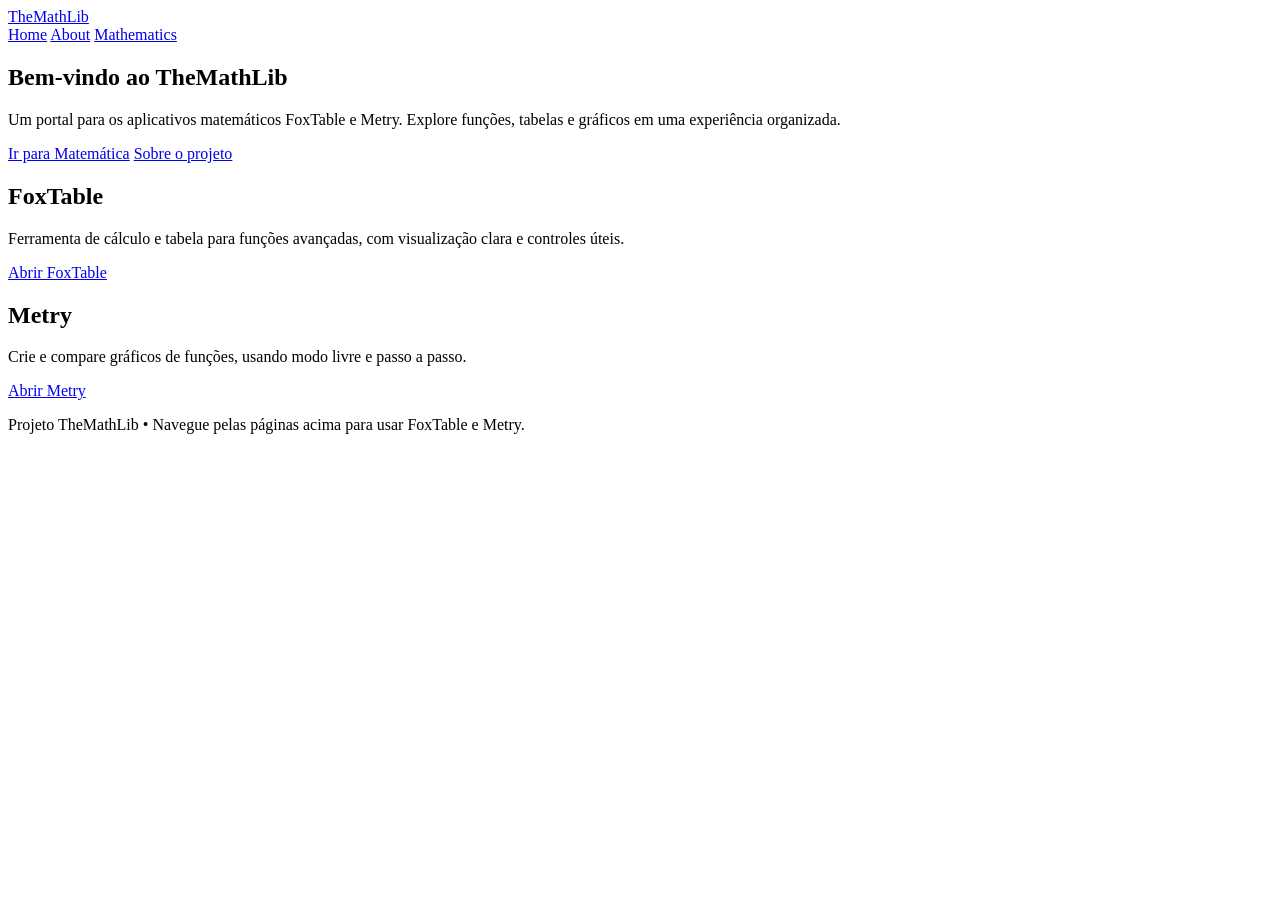
==== index.html @ 69de4fdf "index.html" ====
<!DOCTYPE html>
<html lang="pt-br">
<head>
    <meta charset="UTF-8">
    <meta name="viewport" content="width=device-width, initial-scale=1.0">
    <title>TheMathLib</title>
    <link rel="icon" type="image/png" href="Webs/Metry/assets/Icon.png">
    <link rel="stylesheet" href="styles.css">
</head>
<body>
    <header class="site-header">
        <div class="brand"><a href="index.html">TheMathLib</a></div>
        <nav>
            <a href="index.html">Home</a>
            <a href="about.html">About</a>
            <a href="maths.html">Mathematics</a>
        </nav>
    </header>

    <main class="page-main">
        <section class="hero">
            <h1>Bem-vindo ao TheMathLib</h1>
            <p>Um portal para os aplicativos matemáticos FoxTable e Metry. Explore funções, tabelas e gráficos em uma experiência organizada.</p>
            <div class="hero-actions">
                <a class="button" href="maths.html">Ir para Matemática</a>
                <a class="button secondary" href="about.html">Sobre o projeto</a>
            </div>
        </section>

        <section class="feature-cards">
            <article class="card">
                <h2>FoxTable</h2>
                <p>Ferramenta de cálculo e tabela para funções avançadas, com visualização clara e controles úteis.</p>
                <a class="button small" href="Webs/FoxTable/index.html" target="_blank">Abrir FoxTable</a>
            </article>
            <article class="card">
                <h2>Metry</h2>
                <p>Crie e compare gráficos de funções, usando modo livre e passo a passo.</p>
                <a class="button small" href="Webs/Metry/index.html" target="_blank">Abrir Metry</a>
            </article>
        </section>
    </main>

    <footer class="site-footer">
        <p>Projeto TheMathLib • Navegue pelas páginas acima para usar FoxTable e Metry.</p>
    </footer>
</body>
</html>
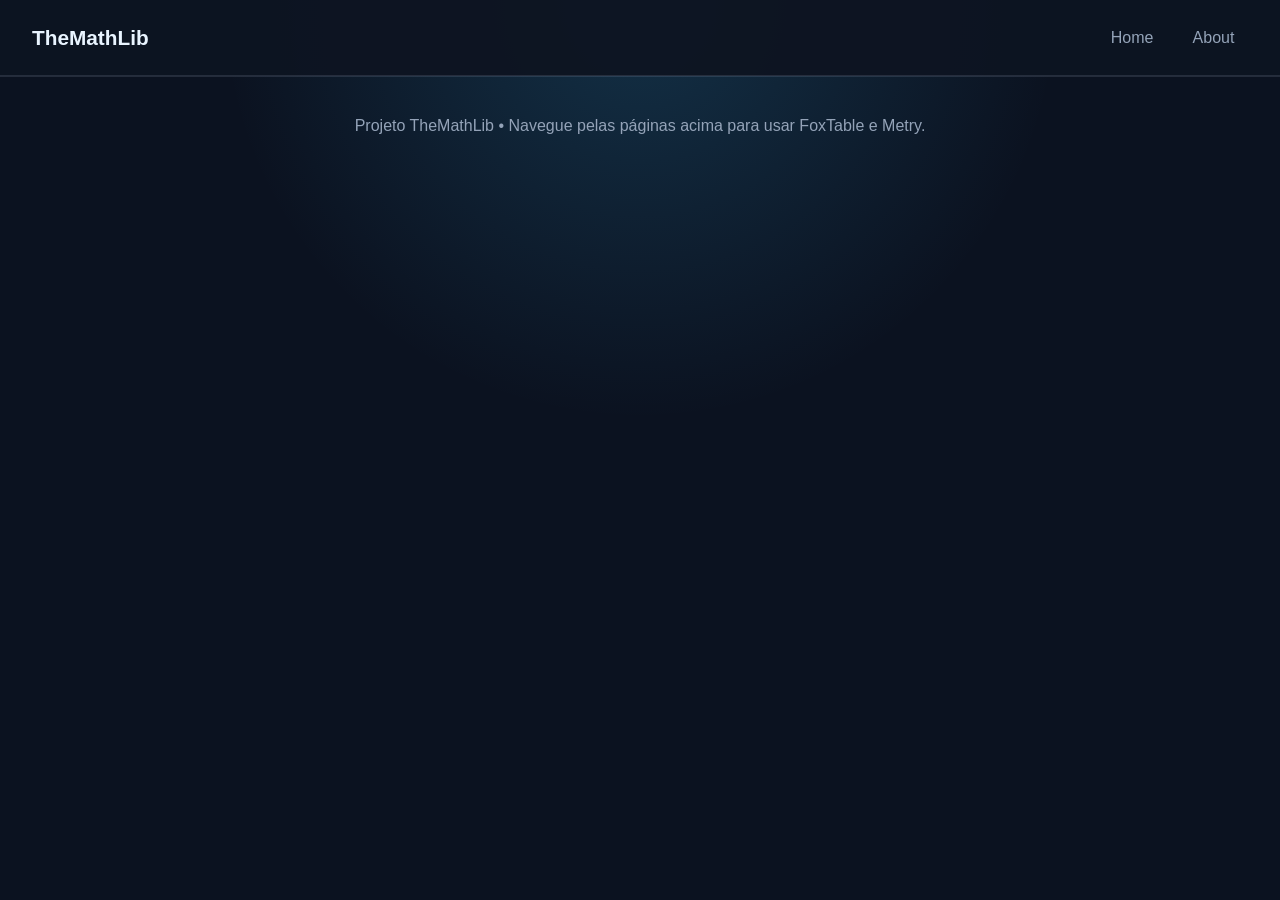
==== commit 1dd75292: "Update index.html" ====
--- a/index.html
+++ b/index.html
@@ -13,33 +13,8 @@
         <nav>
             <a href="index.html">Home</a>
             <a href="about.html">About</a>
-            <a href="maths.html">Mathematics</a>
         </nav>
     </header>
-
-    <main class="page-main">
-        <section class="hero">
-            <h1>Bem-vindo ao TheMathLib</h1>
-            <p>Um portal para os aplicativos matemáticos FoxTable e Metry. Explore funções, tabelas e gráficos em uma experiência organizada.</p>
-            <div class="hero-actions">
-                <a class="button" href="maths.html">Ir para Matemática</a>
-                <a class="button secondary" href="about.html">Sobre o projeto</a>
-            </div>
-        </section>
-
-        <section class="feature-cards">
-            <article class="card">
-                <h2>FoxTable</h2>
-                <p>Ferramenta de cálculo e tabela para funções avançadas, com visualização clara e controles úteis.</p>
-                <a class="button small" href="Webs/FoxTable/index.html" target="_blank">Abrir FoxTable</a>
-            </article>
-            <article class="card">
-                <h2>Metry</h2>
-                <p>Crie e compare gráficos de funções, usando modo livre e passo a passo.</p>
-                <a class="button small" href="Webs/Metry/index.html" target="_blank">Abrir Metry</a>
-            </article>
-        </section>
-    </main>
 
     <footer class="site-footer">
         <p>Projeto TheMathLib • Navegue pelas páginas acima para usar FoxTable e Metry.</p>
--- a/styles.css
+++ b/styles.css
@@ -0,0 +1,253 @@
+:root {
+    --bg: #0b1220;
+    --surface: #121b2f;
+    --surface-soft: #1b2940;
+    --text: #e9f4ff;
+    --muted: #94a3b8;
+    --accent: #38bdf8;
+    --accent-soft: #60a5fa;
+    --border: rgba(148, 163, 184, 0.18);
+}
+
+* {
+    box-sizing: border-box;
+}
+
+html, body {
+    margin: 0;
+    min-height: 100%;
+}
+
+body {
+    font-family: 'Segoe UI', sans-serif;
+    color: var(--text);
+    background: radial-gradient(circle at top, rgba(56, 189, 248, 0.18), transparent 38%), var(--bg);
+    line-height: 1.6;
+}
+
+body a {
+    color: inherit;
+    text-decoration: none;
+}
+
+.site-header {
+    display: flex;
+    align-items: center;
+    justify-content: space-between;
+    gap: 1rem;
+    padding: 1rem 2rem;
+    background: rgba(13, 20, 34, 0.96);
+    border-bottom: 1px solid var(--border);
+    position: sticky;
+    top: 0;
+    z-index: 10;
+}
+
+.brand a {
+    font-size: 1.3rem;
+    font-weight: 700;
+}
+
+nav {
+    display: flex;
+    flex-wrap: wrap;
+    gap: 0.75rem;
+}
+
+nav a {
+    padding: 0.55rem 0.85rem;
+    border-radius: 0.8rem;
+    color: var(--muted);
+    transition: background 0.2s ease, color 0.2s ease;
+}
+
+nav a:hover,
+nav a:focus-visible {
+    background: rgba(56, 189, 248, 0.12);
+    color: var(--text);
+}
+
+.page-main {
+    padding: 2rem;
+    display: grid;
+    gap: 2rem;
+}
+
+.hero,
+.card,
+.content-card,
+.iframe-card {
+    background: rgba(255, 255, 255, 0.05);
+    border: 1px solid var(--border);
+    border-radius: 1.5rem;
+    padding: 1.75rem;
+}
+
+.hero {
+    max-width: 860px;
+    margin: 0 auto;
+}
+
+.hero h1 {
+    margin: 0 0 1rem;
+    font-size: clamp(2.2rem, 4vw, 3.4rem);
+}
+
+.hero p {
+    margin: 0 0 1.5rem;
+    color: var(--muted);
+    max-width: 44rem;
+}
+
+.hero-actions {
+    display: flex;
+    flex-wrap: wrap;
+    gap: 1rem;
+}
+
+.button {
+    display: inline-flex;
+    align-items: center;
+    justify-content: center;
+    padding: 0.95rem 1.4rem;
+    border-radius: 1rem;
+    background: var(--accent);
+    color: #0f172a;
+    font-weight: 700;
+    transition: transform 0.2s ease, filter 0.2s ease;
+}
+
+.button:hover,
+.button:focus-visible {
+    filter: brightness(1.05);
+    transform: translateY(-1px);
+}
+
+.button.secondary {
+    background: rgba(15, 23, 42, 0.9);
+    color: var(--text);
+    border: 1px solid var(--border);
+}
+
+.button.small {
+    padding: 0.75rem 1rem;
+    font-size: 0.95rem;
+}
+
+.feature-cards,
+.iframe-grid {
+    display: grid;
+    gap: 1.5rem;
+}
+
+.feature-cards {
+    grid-template-columns: repeat(auto-fit, minmax(240px, 1fr));
+}
+
+.iframe-grid {
+    grid-template-columns: repeat(auto-fit, minmax(280px, 1fr));
+}
+
+.card h2,
+.iframe-card h2,
+.content-card h1 {
+    margin: 0 0 0.85rem;
+}
+
+.card p,
+.content-card p,
+.content-card ul {
+    color: var(--muted);
+}
+
+.content-card ul {
+    padding-left: 1.2rem;
+}
+
+.content-card ul li {
+    margin-bottom: 0.75rem;
+}
+
+.iframe-card iframe {
+    width: 100%;
+    min-height: 520px;
+    border: 1px solid var(--border);
+    border-radius: 1rem;
+    background: #0f172a;
+}
+
+.site-footer {
+    padding: 1.25rem 2rem;
+    text-align: center;
+    color: var(--muted);
+    border-top: 1px solid var(--border);
+}
+
+.hud {
+    position: fixed;
+    top: 1.5rem;
+    right: 1.5rem;
+    display: grid;
+    gap: 0.8rem;
+    max-width: 18rem;
+    padding: 1rem;
+    background: rgba(10, 18, 34, 0.94);
+    border: 1px solid rgba(56, 189, 248, 0.18);
+    border-radius: 1.4rem;
+    backdrop-filter: blur(14px);
+    box-shadow: 0 20px 50px rgba(0, 0, 0, 0.32);
+    z-index: 20;
+}
+
+.hud-item {
+    display: grid;
+    gap: 0.35rem;
+    padding: 0.85rem 0.95rem;
+    border-radius: 1.05rem;
+    background: rgba(255, 255, 255, 0.04);
+    border: 1px solid rgba(255, 255, 255, 0.08);
+}
+
+.hud-item span {
+    font-size: 0.75rem;
+    text-transform: uppercase;
+    letter-spacing: 0.14em;
+    color: var(--muted);
+}
+
+.hud-item strong {
+    font-size: 1rem;
+    color: var(--text);
+    line-height: 1.4;
+}
+
+.hud-item strong a {
+    color: var(--accent-soft);
+}
+
+@media (max-width: 820px) {
+    .site-header {
+        flex-direction: column;
+        align-items: flex-start;
+    }
+
+    .page-main {
+        padding: 1.25rem;
+    }
+
+    .hero,
+    .card,
+    .content-card,
+    .iframe-card {
+        padding: 1.25rem;
+    }
+}
+
+@media (max-width: 720px) {
+    .hud {
+        position: static;
+        max-width: none;
+        width: auto;
+        margin: 0 auto 1.5rem;
+    }
+}
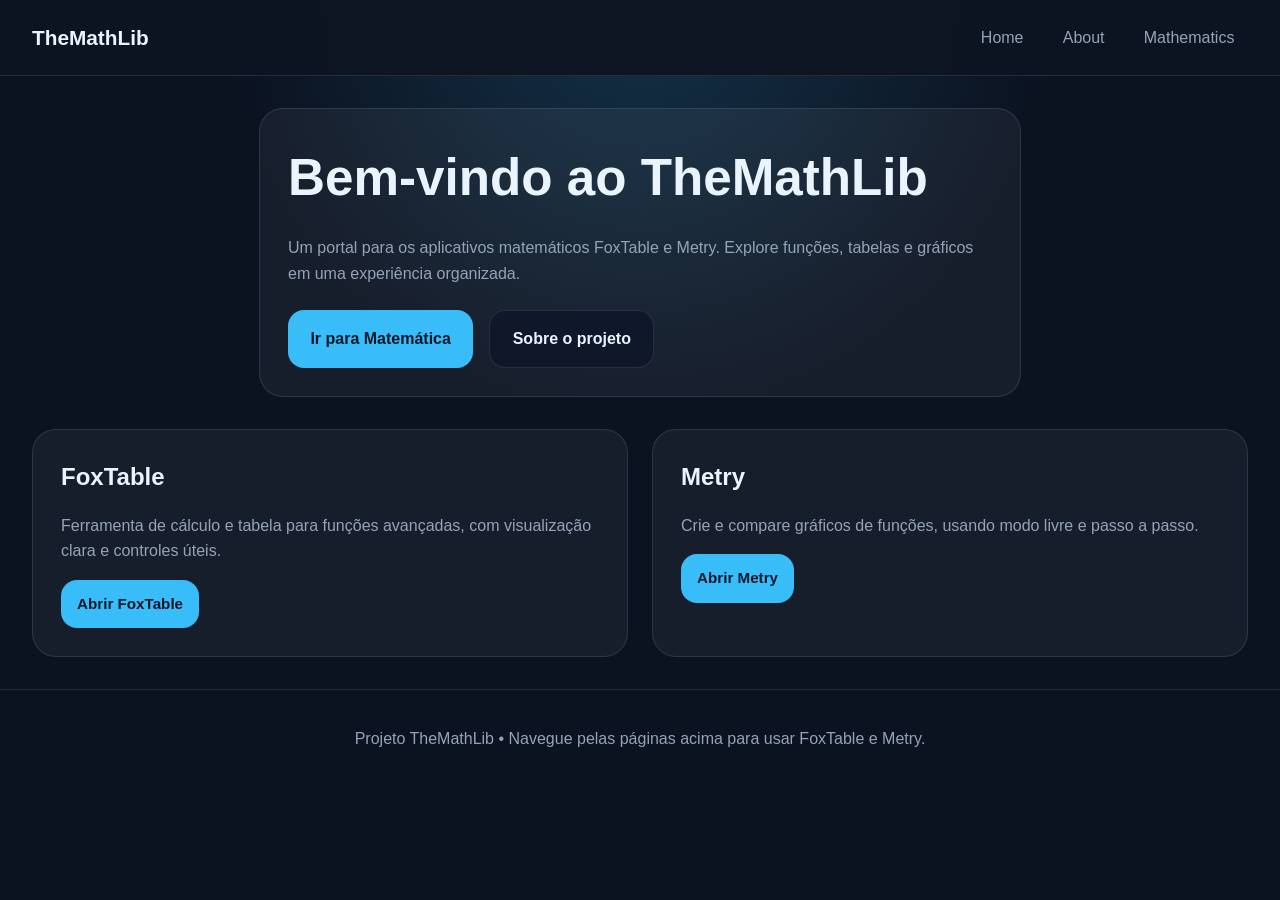
==== commit 815f7732: "Update index.html" ====
--- a/index.html
+++ b/index.html
@@ -13,8 +13,33 @@
         <nav>
             <a href="index.html">Home</a>
             <a href="about.html">About</a>
+            <a href="maths.html">Mathematics</a>
         </nav>
     </header>
+
+    <main class="page-main">
+        <section class="hero">
+            <h1>Bem-vindo ao TheMathLib</h1>
+            <p>Um portal para os aplicativos matemáticos FoxTable e Metry. Explore funções, tabelas e gráficos em uma experiência organizada.</p>
+            <div class="hero-actions">
+                <a class="button" href="maths.html">Ir para Matemática</a>
+                <a class="button secondary" href="about.html">Sobre o projeto</a>
+            </div>
+        </section>
+
+        <section class="feature-cards">
+            <article class="card">
+                <h2>FoxTable</h2>
+                <p>Ferramenta de cálculo e tabela para funções avançadas, com visualização clara e controles úteis.</p>
+                <a class="button small" href="Webs/FoxTable/index.html" target="_blank">Abrir FoxTable</a>
+            </article>
+            <article class="card">
+                <h2>Metry</h2>
+                <p>Crie e compare gráficos de funções, usando modo livre e passo a passo.</p>
+                <a class="button small" href="Webs/Metry/index.html" target="_blank">Abrir Metry</a>
+            </article>
+        </section>
+    </main>
 
     <footer class="site-footer">
         <p>Projeto TheMathLib • Navegue pelas páginas acima para usar FoxTable e Metry.</p>
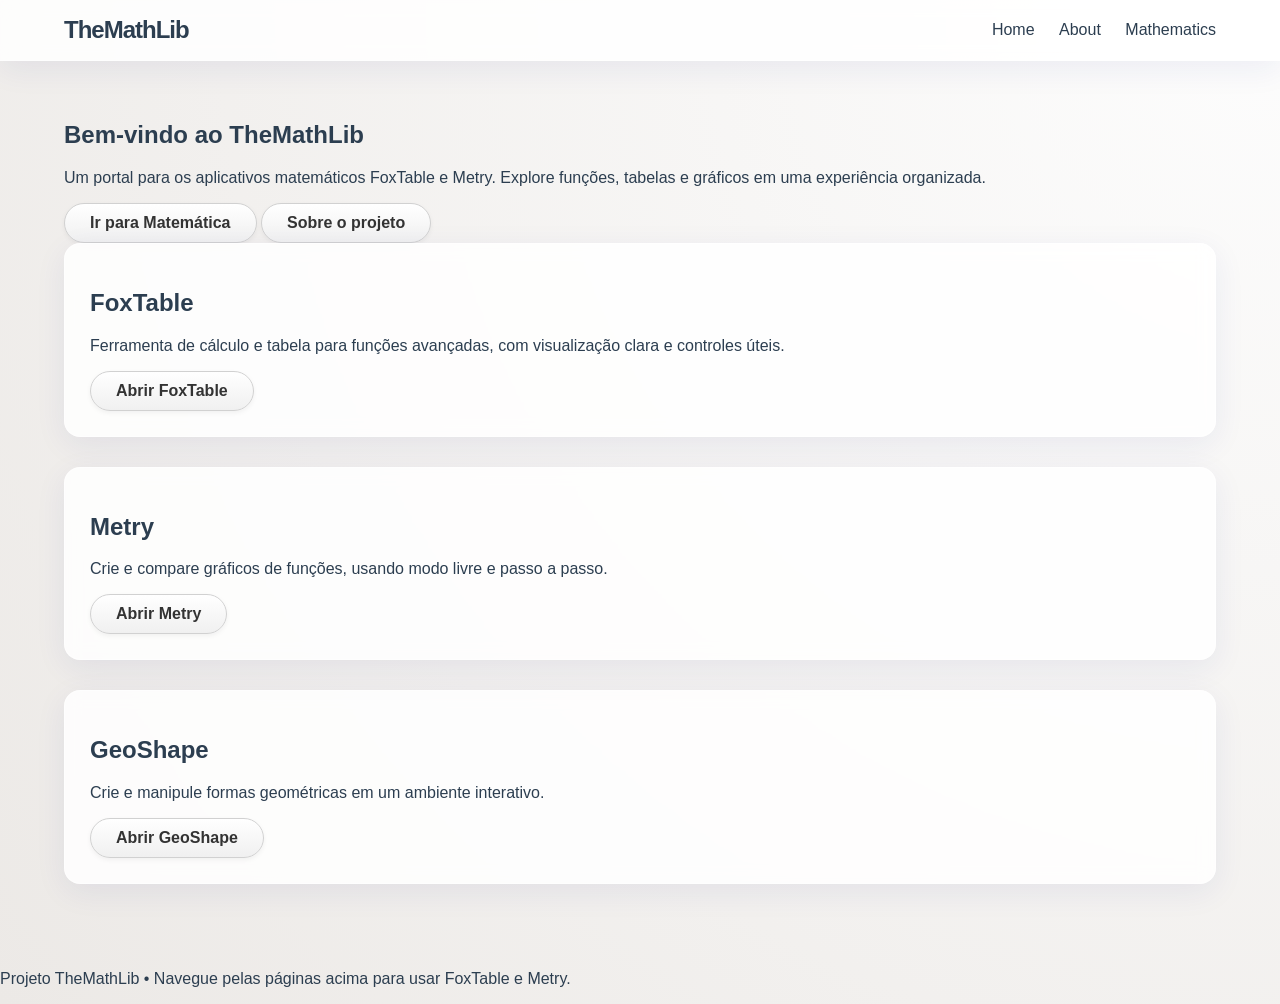
==== commit d3bf46f6: "Update index.html" ====
--- a/index.html
+++ b/index.html
@@ -38,11 +38,17 @@
                 <p>Crie e compare gráficos de funções, usando modo livre e passo a passo.</p>
                 <a class="button small" href="Webs/Metry/index.html" target="_blank">Abrir Metry</a>
             </article>
+            <article class="card">
+                <h2>GeoShape</h2>
+                <p>Crie e manipule formas geométricas em um ambiente interativo.</p>
+                <a class="button small" href="Webs/GeoShape/index.html" target="_blank">Abrir GeoShape</a>
+            </article>
         </section>
     </main>
 
     <footer class="site-footer">
         <p>Projeto TheMathLib • Navegue pelas páginas acima para usar FoxTable e Metry.</p>
     </footer>
+
 </body>
 </html>
--- a/styles.css
+++ b/styles.css
@@ -1,253 +1,117 @@
+/* Global & Y2K Aesthetic Root */
 :root {
-    --bg: #0b1220;
-    --surface: #121b2f;
-    --surface-soft: #1b2940;
-    --text: #e9f4ff;
-    --muted: #94a3b8;
-    --accent: #38bdf8;
-    --accent-soft: #60a5fa;
-    --border: rgba(148, 163, 184, 0.18);
-}
-
-* {
-    box-sizing: border-box;
-}
-
-html, body {
-    margin: 0;
-    min-height: 100%;
+    --glass-white: rgba(255, 255, 255, 0.85);
+    --pure-white: #ffffff;
+    --border-light: rgba(255, 255, 255, 0.5);
+    --accent-gray: #e0e0e0;
+    --text-main: #2c3e50;
+    --shadow-soft: 0 8px 32px 0 rgba(31, 38, 135, 0.07);
 }
 
 body {
-    font-family: 'Segoe UI', sans-serif;
-    color: var(--text);
-    background: radial-gradient(circle at top, rgba(56, 189, 248, 0.18), transparent 38%), var(--bg);
-    line-height: 1.6;
+    margin: 0;
+    padding: 0;
+    font-family: 'Segoe UI', Tahoma, sans-serif;
+    background: radial-gradient(circle at top right, #fdfdfd, #ece9e6);
+    color: var(--text-main);
+    min-height: 100vh;
 }
 
-body a {
-    color: inherit;
-    text-decoration: none;
-}
-
+/* Glassmorphism Header */
 .site-header {
     display: flex;
+    justify-content: space-between;
     align-items: center;
-    justify-content: space-between;
-    gap: 1rem;
-    padding: 1rem 2rem;
-    background: rgba(13, 20, 34, 0.96);
-    border-bottom: 1px solid var(--border);
+    padding: 1rem 5%;
+    background: var(--glass-white);
+    backdrop-filter: blur(10px);
+    border-bottom: 1px solid var(--border-light);
+    box-shadow: var(--shadow-soft);
     position: sticky;
     top: 0;
-    z-index: 10;
+    z-index: 100;
 }
 
 .brand a {
-    font-size: 1.3rem;
-    font-weight: 700;
-}
-
-nav {
-    display: flex;
-    flex-wrap: wrap;
-    gap: 0.75rem;
+    font-size: 1.5rem;
+    font-weight: 800;
+    text-decoration: none;
+    color: var(--text-main);
+    letter-spacing: -1px;
 }
 
 nav a {
-    padding: 0.55rem 0.85rem;
-    border-radius: 0.8rem;
-    color: var(--muted);
-    transition: background 0.2s ease, color 0.2s ease;
+    margin-left: 20px;
+    text-decoration: none;
+    color: var(--text-main);
+    font-weight: 500;
+    transition: opacity 0.3s;
 }
 
-nav a:hover,
-nav a:focus-visible {
-    background: rgba(56, 189, 248, 0.12);
-    color: var(--text);
+nav a:hover {
+    opacity: 0.6;
 }
 
+/* Page Layout */
 .page-main {
-    padding: 2rem;
-    display: grid;
-    gap: 2rem;
-}
-
-.hero,
-.card,
-.content-card,
-.iframe-card {
-    background: rgba(255, 255, 255, 0.05);
-    border: 1px solid var(--border);
-    border-radius: 1.5rem;
-    padding: 1.75rem;
-}
-
-.hero {
-    max-width: 860px;
+    padding: 40px 5%;
+    max-width: 1200px;
     margin: 0 auto;
 }
 
-.hero h1 {
-    margin: 0 0 1rem;
-    font-size: clamp(2.2rem, 4vw, 3.4rem);
+/* HUD Cards (Estilo anos 2000) */
+.content-card, .card, .iframe-card {
+    background: var(--glass-white);
+    backdrop-filter: blur(8px);
+    border: 1px solid var(--border-light);
+    border-radius: 16px;
+    padding: 25px;
+    box-shadow: var(--shadow-soft);
+    margin-bottom: 30px;
+    transition: transform 0.3s ease;
 }
 
-.hero p {
-    margin: 0 0 1.5rem;
-    color: var(--muted);
-    max-width: 44rem;
+.card:hover {
+    transform: translateY(-5px);
 }
 
-.hero-actions {
-    display: flex;
-    flex-wrap: wrap;
-    gap: 1rem;
+/* Buttons with Glossy effect */
+.button {
+    display: inline-block;
+    padding: 10px 25px;
+    background: linear-gradient(180deg, #ffffff 0%, #f0f0f0 100%);
+    border: 1px solid #d1d1d1;
+    border-radius: 50px;
+    color: #333;
+    text-decoration: none;
+    font-weight: bold;
+    box-shadow: 0 2px 5px rgba(0,0,0,0.05);
+    transition: all 0.2s;
 }
 
-.button {
-    display: inline-flex;
-    align-items: center;
-    justify-content: center;
-    padding: 0.95rem 1.4rem;
-    border-radius: 1rem;
-    background: var(--accent);
-    color: #0f172a;
-    font-weight: 700;
-    transition: transform 0.2s ease, filter 0.2s ease;
+.button:hover {
+    background: linear-gradient(180deg, #f0f0f0 0%, #e0e0e0 100%);
+    box-shadow: 0 4px 10px rgba(0,0,0,0.1);
 }
 
-.button:hover,
-.button:focus-visible {
-    filter: brightness(1.05);
-    transform: translateY(-1px);
+/* HUD Info Element */
+.hud-container {
+    position: fixed;
+    bottom: 20px;
+    right: 20px;
+    background: rgba(255, 255, 255, 0.9);
+    border: 1px solid var(--border-light);
+    border-radius: 12px;
+    padding: 12px 18px;
+    box-shadow: var(--shadow-soft);
+    font-size: 0.85rem;
+    z-index: 1000;
+    backdrop-filter: blur(5px);
 }
 
-.button.secondary {
-    background: rgba(15, 23, 42, 0.9);
-    color: var(--text);
-    border: 1px solid var(--border);
+.hud-title {
+    font-weight: 800;
+    text-transform: uppercase;
+    font-size: 0.75rem;
+    color: #999;
 }
-
-.button.small {
-    padding: 0.75rem 1rem;
-    font-size: 0.95rem;
-}
-
-.feature-cards,
-.iframe-grid {
-    display: grid;
-    gap: 1.5rem;
-}
-
-.feature-cards {
-    grid-template-columns: repeat(auto-fit, minmax(240px, 1fr));
-}
-
-.iframe-grid {
-    grid-template-columns: repeat(auto-fit, minmax(280px, 1fr));
-}
-
-.card h2,
-.iframe-card h2,
-.content-card h1 {
-    margin: 0 0 0.85rem;
-}
-
-.card p,
-.content-card p,
-.content-card ul {
-    color: var(--muted);
-}
-
-.content-card ul {
-    padding-left: 1.2rem;
-}
-
-.content-card ul li {
-    margin-bottom: 0.75rem;
-}
-
-.iframe-card iframe {
-    width: 100%;
-    min-height: 520px;
-    border: 1px solid var(--border);
-    border-radius: 1rem;
-    background: #0f172a;
-}
-
-.site-footer {
-    padding: 1.25rem 2rem;
-    text-align: center;
-    color: var(--muted);
-    border-top: 1px solid var(--border);
-}
-
-.hud {
-    position: fixed;
-    top: 1.5rem;
-    right: 1.5rem;
-    display: grid;
-    gap: 0.8rem;
-    max-width: 18rem;
-    padding: 1rem;
-    background: rgba(10, 18, 34, 0.94);
-    border: 1px solid rgba(56, 189, 248, 0.18);
-    border-radius: 1.4rem;
-    backdrop-filter: blur(14px);
-    box-shadow: 0 20px 50px rgba(0, 0, 0, 0.32);
-    z-index: 20;
-}
-
-.hud-item {
-    display: grid;
-    gap: 0.35rem;
-    padding: 0.85rem 0.95rem;
-    border-radius: 1.05rem;
-    background: rgba(255, 255, 255, 0.04);
-    border: 1px solid rgba(255, 255, 255, 0.08);
-}
-
-.hud-item span {
-    font-size: 0.75rem;
-    text-transform: uppercase;
-    letter-spacing: 0.14em;
-    color: var(--muted);
-}
-
-.hud-item strong {
-    font-size: 1rem;
-    color: var(--text);
-    line-height: 1.4;
-}
-
-.hud-item strong a {
-    color: var(--accent-soft);
-}
-
-@media (max-width: 820px) {
-    .site-header {
-        flex-direction: column;
-        align-items: flex-start;
-    }
-
-    .page-main {
-        padding: 1.25rem;
-    }
-
-    .hero,
-    .card,
-    .content-card,
-    .iframe-card {
-        padding: 1.25rem;
-    }
-}
-
-@media (max-width: 720px) {
-    .hud {
-        position: static;
-        max-width: none;
-        width: auto;
-        margin: 0 auto 1.5rem;
-    }
-}
